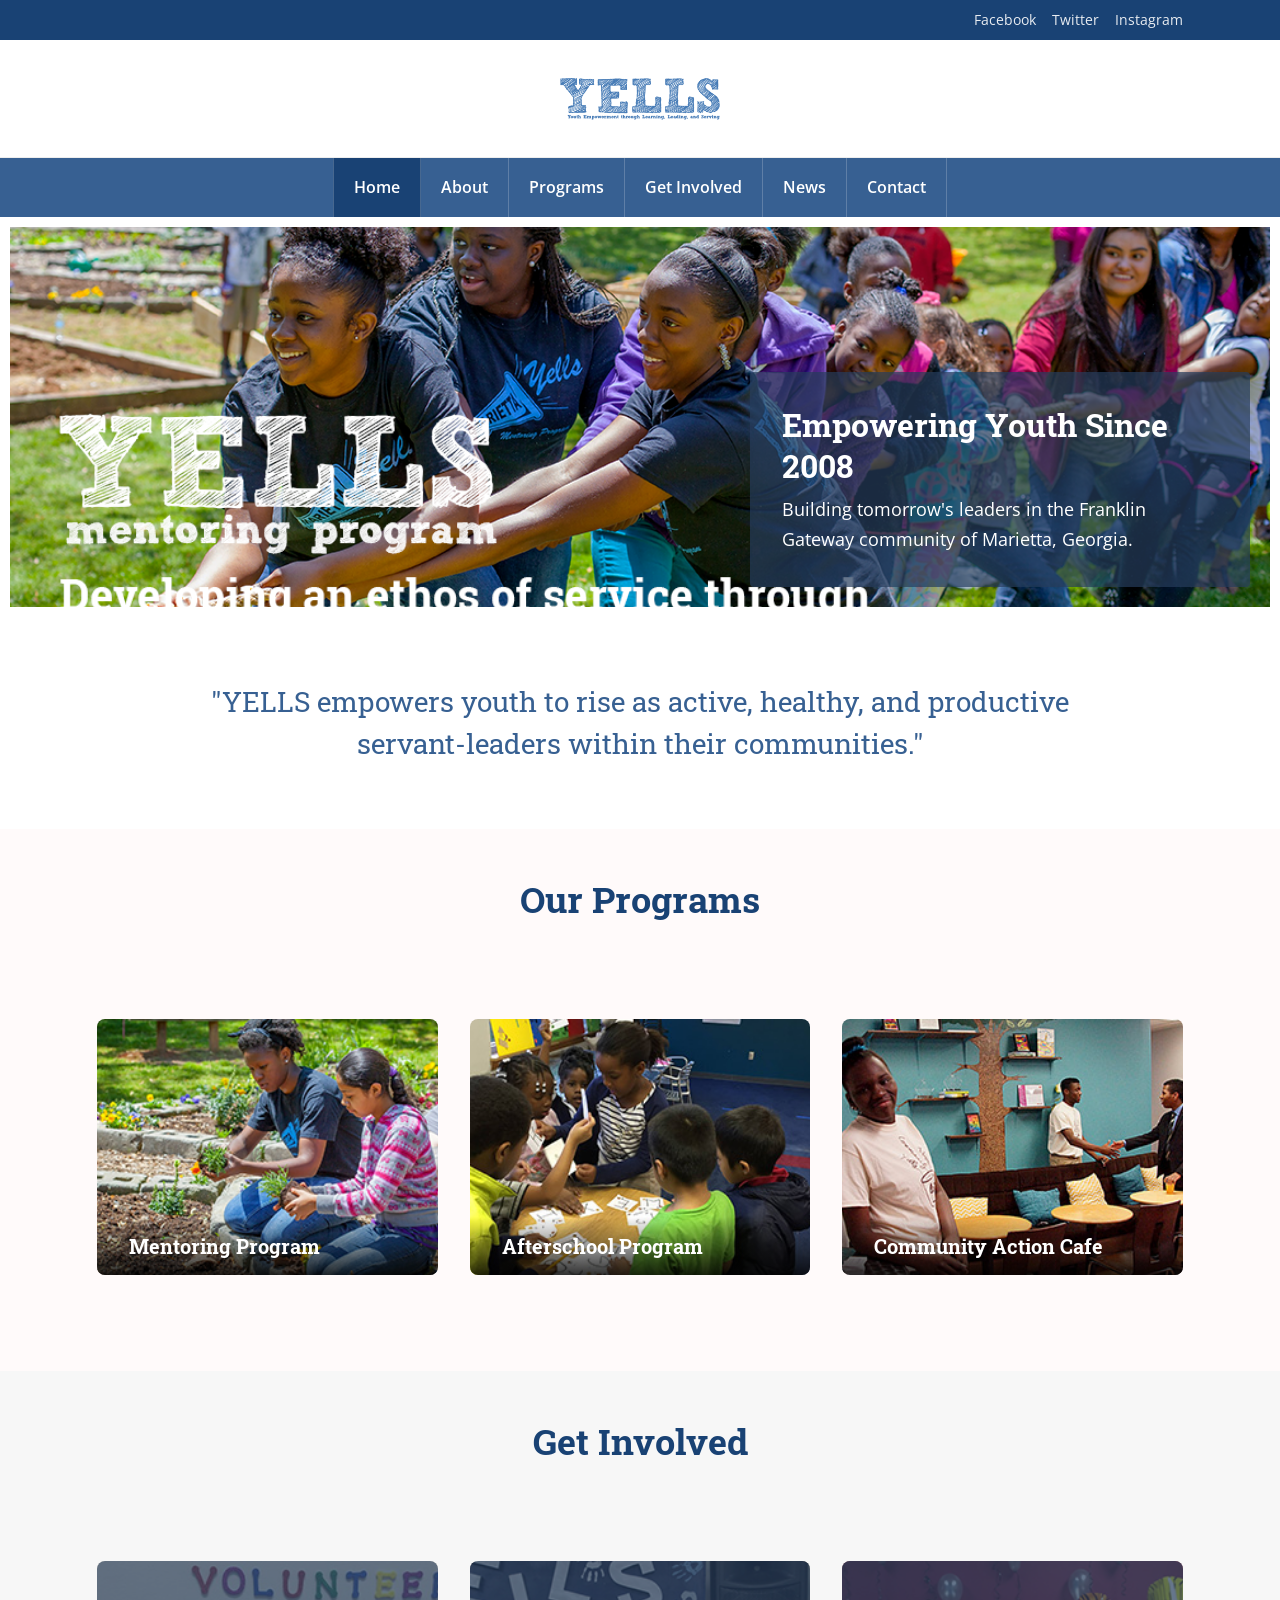
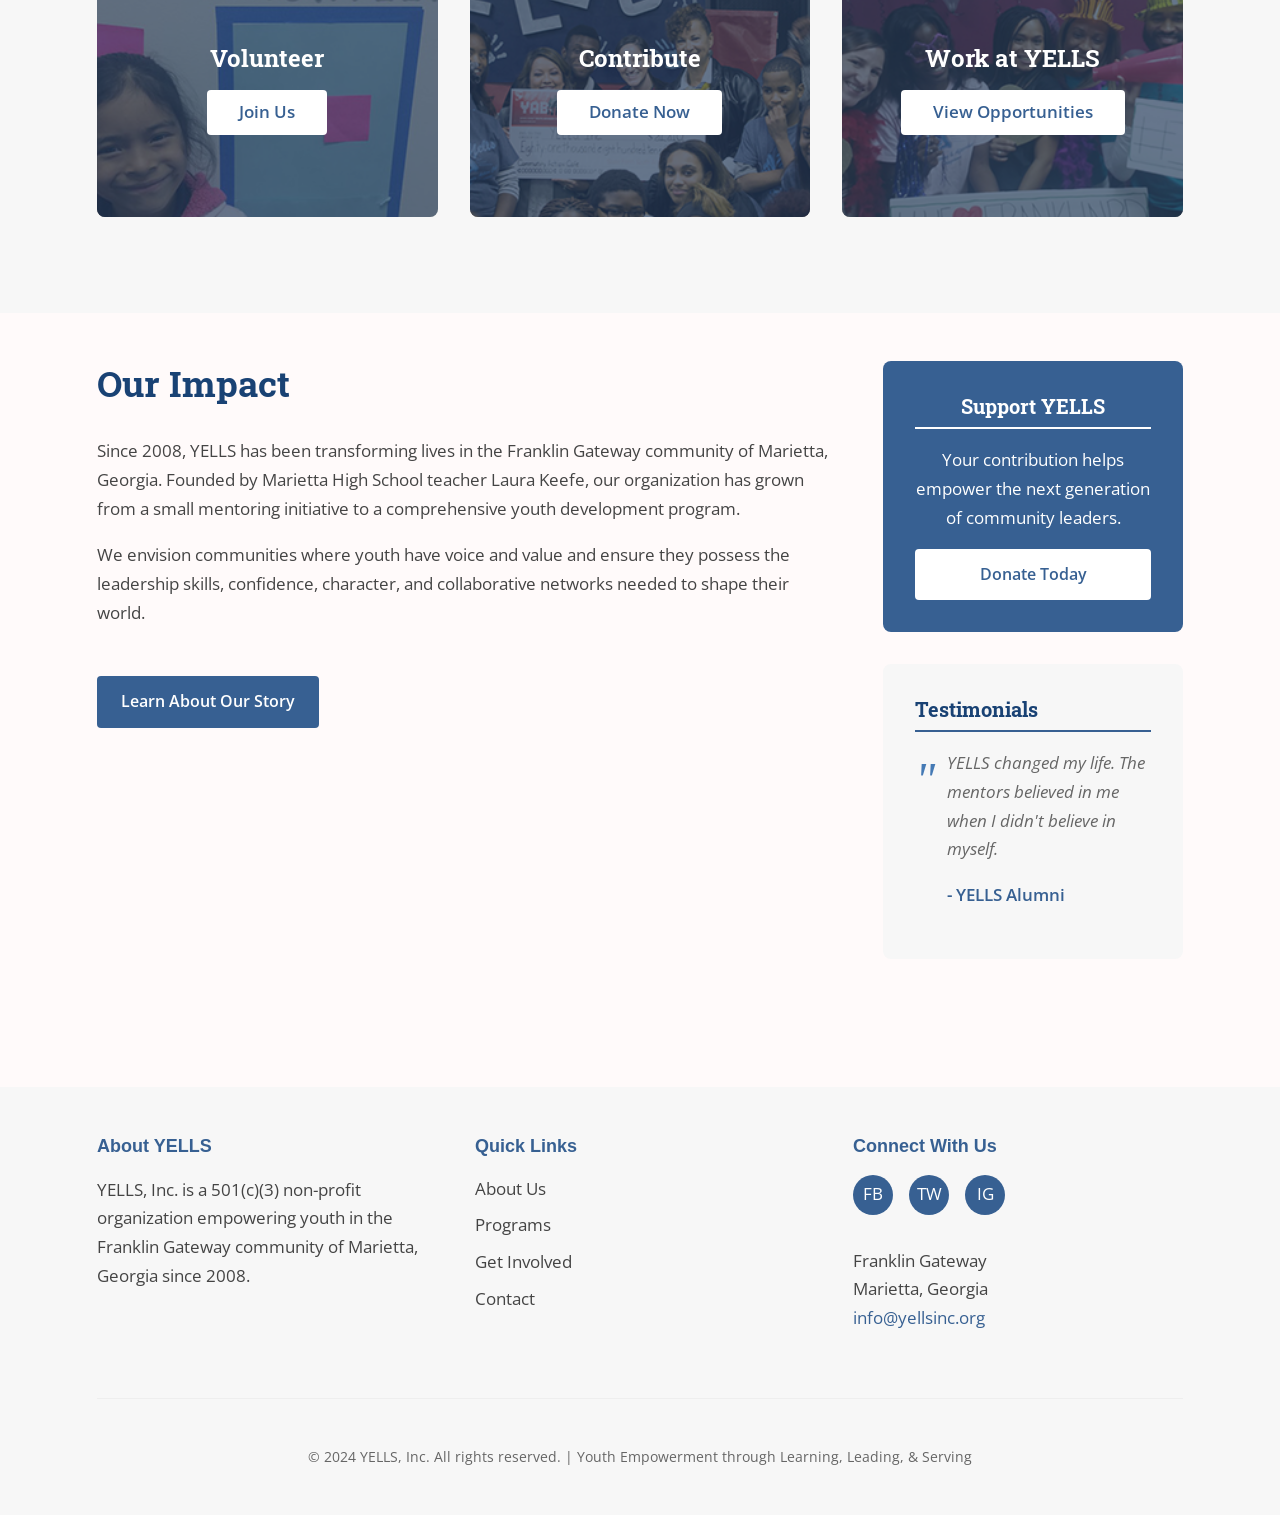
==== index.html @ d7faf768 "YELLS Inc. static site demo" ====
<!DOCTYPE html>
<html lang="en">
<head>
    <meta charset="UTF-8">
    <meta name="viewport" content="width=device-width, initial-scale=1.0">
    <meta name="description" content="YELLS empowers youth to rise as active, healthy, and productive servant-leaders within their communities through mentoring, afterschool programs, and community engagement.">
    <title>YELLS, Inc. - Youth Empowerment through Learning, Leading, & Serving</title>
    <link rel="preconnect" href="https://fonts.googleapis.com">
    <link rel="preconnect" href="https://fonts.gstatic.com" crossorigin>
    <link href="https://fonts.googleapis.com/css2?family=Open+Sans:wght@400;600;700&family=Roboto+Slab:wght@400;600;700&display=swap" rel="stylesheet">
    <link rel="stylesheet" href="css/style.css">
</head>
<body>
    <!-- Header -->
    <header class="header" role="banner">
        <div class="header__top">
            <div class="container">
                <div class="header__social">
                    <a href="https://facebook.com/yellsinc" aria-label="Facebook">Facebook</a>
                    <a href="https://twitter.com/yellsinc" aria-label="Twitter">Twitter</a>
                    <a href="https://instagram.com/yellsinc" aria-label="Instagram">Instagram</a>
                </div>
            </div>
        </div>
        <div class="header__main">
            <div class="container">
                <a href="index.html">
                    <img src="images/YELLSLogoBrighter.png" alt="YELLS - Youth Empowerment through Learning, Leading, and Serving" class="header__logo">
                </a>
            </div>
        </div>
    </header>

    <!-- Navigation -->
    <nav class="nav" aria-label="Main navigation">
        <div class="nav__container">
            <button class="nav__toggle" aria-label="Toggle navigation" aria-expanded="false">
                &#9776;
            </button>
            <ul class="nav__menu">
                <li class="nav__item"><a href="index.html" class="nav__link nav__link--active">Home</a></li>
                <li class="nav__item"><a href="about.html" class="nav__link">About</a></li>
                <li class="nav__item"><a href="programs.html" class="nav__link">Programs</a></li>
                <li class="nav__item"><a href="get-involved.html" class="nav__link">Get Involved</a></li>
                <li class="nav__item"><a href="news.html" class="nav__link">News</a></li>
                <li class="nav__item"><a href="contact.html" class="nav__link">Contact</a></li>
            </ul>
        </div>
    </nav>

    <main role="main">
        <!-- Hero Section -->
        <section class="hero">
            <img src="images/Mentoring_Program_Tagline_narrower.png" alt="YELLS youth participating in outdoor mentoring activity" class="hero__image">
            <div class="hero__content">
                <h2 class="hero__title">Empowering Youth Since 2008</h2>
                <p class="hero__text">Building tomorrow's leaders in the Franklin Gateway community of Marietta, Georgia.</p>
            </div>
        </section>

        <!-- Mission Statement -->
        <section class="mission">
            <div class="container">
                <p class="mission__text">
                    "YELLS empowers youth to rise as active, healthy, and productive servant-leaders within their communities."
                </p>
            </div>
        </section>

        <!-- Programs Section -->
        <section class="section">
            <div class="container">
                <h2 class="text-center mb-3">Our Programs</h2>
                <div class="programs-grid">
                    <!-- Mentoring Program -->
                    <a href="programs.html#mentoring" class="program-card">
                        <img src="images/Mentoring_FP_Button.png" alt="Youth mentoring in garden" class="program-card__image">
                        <h3 class="program-card__title">Mentoring Program</h3>
                        <div class="program-card__overlay">
                            <p class="program-card__description">High school and college students mentor younger peers through outdoor activities and life skills development.</p>
                            <span class="program-card__link">Learn More</span>
                        </div>
                    </a>

                    <!-- Afterschool Program -->
                    <a href="programs.html#afterschool" class="program-card">
                        <img src="images/YELLSAfterSchool.jpg" alt="Children in afterschool program" class="program-card__image">
                        <h3 class="program-card__title">Afterschool Program</h3>
                        <div class="program-card__overlay">
                            <p class="program-card__description">Academic support, enrichment activities, and character development for elementary and middle school students.</p>
                            <span class="program-card__link">Learn More</span>
                        </div>
                    </a>

                    <!-- Community Action Cafe -->
                    <a href="programs.html#cac" class="program-card">
                        <img src="images/CAC_FP_Button.png" alt="Teens at Community Action Cafe" class="program-card__image">
                        <h3 class="program-card__title">Community Action Cafe</h3>
                        <div class="program-card__overlay">
                            <p class="program-card__description">Teen-led social enterprise teaching job skills, entrepreneurship, and community engagement.</p>
                            <span class="program-card__link">Learn More</span>
                        </div>
                    </a>
                </div>
            </div>
        </section>

        <!-- Get Involved CTAs -->
        <section class="section section--gray">
            <div class="container">
                <h2 class="text-center mb-3">Get Involved</h2>
                <div class="cta-grid">
                    <!-- Volunteer -->
                    <a href="get-involved.html#volunteer" class="cta-card">
                        <img src="images/YELLSVolunteerButton-2.jpg" alt="Child with volunteer sign" class="cta-card__image">
                        <div class="cta-card__overlay"></div>
                        <div class="cta-card__content">
                            <h3 class="cta-card__title">Volunteer</h3>
                            <span class="cta-card__link">Join Us</span>
                        </div>
                    </a>

                    <!-- Donate -->
                    <a href="get-involved.html#donate" class="cta-card">
                        <img src="images/Contribute_FP_Button.png" alt="Donation presentation" class="cta-card__image">
                        <div class="cta-card__overlay"></div>
                        <div class="cta-card__content">
                            <h3 class="cta-card__title">Contribute</h3>
                            <span class="cta-card__link">Donate Now</span>
                        </div>
                    </a>

                    <!-- Work at YELLS -->
                    <a href="get-involved.html#jobs" class="cta-card">
                        <img src="images/Work_at_YELLS_FP_Button.png" alt="YELLS staff celebration" class="cta-card__image">
                        <div class="cta-card__overlay"></div>
                        <div class="cta-card__content">
                            <h3 class="cta-card__title">Work at YELLS</h3>
                            <span class="cta-card__link">View Opportunities</span>
                        </div>
                    </a>
                </div>
            </div>
        </section>

        <!-- Impact Section -->
        <section class="section">
            <div class="container">
                <div class="two-column">
                    <div class="two-column__main">
                        <h2>Our Impact</h2>
                        <p>Since 2008, YELLS has been transforming lives in the Franklin Gateway community of Marietta, Georgia. Founded by Marietta High School teacher Laura Keefe, our organization has grown from a small mentoring initiative to a comprehensive youth development program.</p>
                        <p>We envision communities where youth have voice and value and ensure they possess the leadership skills, confidence, character, and collaborative networks needed to shape their world.</p>
                        <a href="about.html" class="btn btn--primary mt-2">Learn About Our Story</a>
                    </div>
                    <div class="two-column__sidebar">
                        <div class="sidebar-widget donate-widget">
                            <h3 class="sidebar-widget__title donate-widget__title">Support YELLS</h3>
                            <p class="donate-widget__text">Your contribution helps empower the next generation of community leaders.</p>
                            <a href="get-involved.html#donate" class="btn">Donate Today</a>
                        </div>
                        <div class="sidebar-widget">
                            <h3 class="sidebar-widget__title">Testimonials</h3>
                            <div class="testimonial">
                                <p class="testimonial__text">YELLS changed my life. The mentors believed in me when I didn't believe in myself.</p>
                                <p class="testimonial__author">- YELLS Alumni</p>
                            </div>
                        </div>
                    </div>
                </div>
            </div>
        </section>
    </main>

    <!-- Footer -->
    <footer class="footer" role="contentinfo">
        <div class="container">
            <div class="footer__grid">
                <div>
                    <h4 class="footer__title">About YELLS</h4>
                    <p>YELLS, Inc. is a 501(c)(3) non-profit organization empowering youth in the Franklin Gateway community of Marietta, Georgia since 2008.</p>
                </div>
                <div>
                    <h4 class="footer__title">Quick Links</h4>
                    <ul class="footer__links">
                        <li><a href="about.html">About Us</a></li>
                        <li><a href="programs.html">Programs</a></li>
                        <li><a href="get-involved.html">Get Involved</a></li>
                        <li><a href="contact.html">Contact</a></li>
                    </ul>
                </div>
                <div>
                    <h4 class="footer__title">Connect With Us</h4>
                    <div class="footer__social">
                        <a href="https://facebook.com/yellsinc" aria-label="Facebook">FB</a>
                        <a href="https://twitter.com/yellsinc" aria-label="Twitter">TW</a>
                        <a href="https://instagram.com/yellsinc" aria-label="Instagram">IG</a>
                    </div>
                    <p class="mt-2">
                        Franklin Gateway<br>
                        Marietta, Georgia<br>
                        <a href="mailto:info@yellsinc.org">info@yellsinc.org</a>
                    </p>
                </div>
            </div>
            <div class="footer__bottom">
                <p>&copy; 2024 YELLS, Inc. All rights reserved. | Youth Empowerment through Learning, Leading, & Serving</p>
            </div>
        </div>
    </footer>

    <script src="js/main.js"></script>
</body>
</html>
---- css/style.css ----
/* YELLS, Inc. - Website Stylesheet */
/* Youth Empowerment through Learning, Leading, & Serving */

/* ============================================
   CSS Variables / Design Tokens
   ============================================ */
:root {
  /* Colors */
  --yells-primary: #376092;
  --yells-primary-light: #6fa4e1;
  --yells-primary-dark: #194274;
  --yells-primary-mid: #4f78aa;
  --yells-background: #FFFaFa;
  --yells-text: #444444;
  --yells-text-light: #666666;
  --yells-gray-light: #F7F7F7;
  --yells-gray: #eeeeee;
  --yells-overlay: rgba(37, 60, 92, 0.7);
  --yells-quote: #457AB5;

  /* Typography */
  --font-body: "Open Sans", system-ui, -apple-system, sans-serif;
  --font-heading: "Roboto Slab", Georgia, serif;
  --font-display: "Gill Sans", Calibri, "Trebuchet MS", sans-serif;

  /* Spacing */
  --max-width: 1150px;
  --spacing-xs: 0.5rem;
  --spacing-sm: 1rem;
  --spacing-md: 2rem;
  --spacing-lg: 3rem;
  --spacing-xl: 4rem;

  /* Transitions */
  --transition: 0.3s ease;
}

/* ============================================
   Reset & Base Styles
   ============================================ */
*, *::before, *::after {
  box-sizing: border-box;
}

html {
  scroll-behavior: smooth;
}

body {
  margin: 0;
  font-family: var(--font-body);
  font-size: 17px;
  line-height: 1.7;
  color: var(--yells-text);
  background-color: var(--yells-background);
}

img {
  max-width: 100%;
  height: auto;
  display: block;
}

a {
  color: var(--yells-primary);
  text-decoration: none;
  transition: color var(--transition);
}

a:hover {
  color: var(--yells-primary-light);
}

h1, h2, h3, h4, h5, h6 {
  font-family: var(--font-heading);
  color: var(--yells-primary-dark);
  line-height: 1.3;
  margin-top: 0;
}

h1 { font-size: 2.526em; }
h2 { font-size: 2.105em; }
h3 { font-size: 1.579em; }
h4 { font-size: 1.316em; }
h5 { font-size: 1.053em; }
h6 { font-size: 0.906em; }

/* ============================================
   Layout
   ============================================ */
.container {
  max-width: var(--max-width);
  margin: 0 auto;
  padding: 0 var(--spacing-md);
}

.section {
  padding: var(--spacing-lg) 0;
}

.section--gray {
  background-color: var(--yells-gray-light);
}

/* ============================================
   Header
   ============================================ */
.header {
  background-color: white;
  border-bottom: 1px solid var(--yells-gray);
}

.header__top {
  background-color: var(--yells-primary-dark);
  padding: var(--spacing-xs) 0;
}

.header__social {
  display: flex;
  justify-content: flex-end;
  gap: var(--spacing-sm);
}

.header__social a {
  color: white;
  font-size: 0.9rem;
  opacity: 0.9;
}

.header__social a:hover {
  opacity: 1;
  color: var(--yells-primary-light);
}

.header__main {
  padding: var(--spacing-md) 0;
  text-align: center;
}

.header__logo {
  max-width: 300px;
  margin: 0 auto;
}

/* ============================================
   Navigation
   ============================================ */
.nav {
  background-color: var(--yells-primary);
  position: sticky;
  top: 0;
  z-index: 1000;
}

.nav__container {
  max-width: var(--max-width);
  margin: 0 auto;
  padding: 0 var(--spacing-md);
}

.nav__toggle {
  display: none;
  background: none;
  border: none;
  color: white;
  font-size: 1.5rem;
  padding: var(--spacing-sm);
  cursor: pointer;
}

.nav__menu {
  display: flex;
  justify-content: center;
  list-style: none;
  margin: 0;
  padding: 0;
}

.nav__item {
  position: relative;
}

.nav__link {
  display: block;
  color: white;
  padding: var(--spacing-sm) 1.25rem;
  font-size: 1rem;
  font-weight: 600;
  transition: background-color var(--transition);
  border-right: 1px solid rgba(255, 255, 255, 0.2);
}

.nav__item:first-child .nav__link {
  border-left: 1px solid rgba(255, 255, 255, 0.2);
}

.nav__link:hover,
.nav__link--active {
  background-color: var(--yells-primary-dark);
  color: white;
}

/* ============================================
   Hero Section
   ============================================ */
.hero {
  position: relative;
  background-color: var(--yells-primary-dark);
  overflow: hidden;
}

.hero__image {
  width: 100%;
  height: 400px;
  object-fit: cover;
  border: 10px solid white;
}

.hero__content {
  position: absolute;
  bottom: 30px;
  right: 30px;
  background-color: var(--yells-overlay);
  padding: var(--spacing-md);
  max-width: 500px;
  border-radius: 4px;
}

.hero__title {
  color: white;
  font-size: 2rem;
  margin-bottom: var(--spacing-xs);
}

.hero__text {
  color: white;
  margin: 0;
  font-size: 1.1rem;
}

/* Page Banner */
.page-banner {
  position: relative;
  height: 250px;
  overflow: hidden;
}

.page-banner__image {
  width: 100%;
  height: 100%;
  object-fit: cover;
}

.page-banner__overlay {
  position: absolute;
  top: 0;
  left: 0;
  right: 0;
  bottom: 0;
  background: linear-gradient(to bottom, rgba(0,0,0,0.2), rgba(0,0,0,0.5));
  display: flex;
  align-items: center;
  justify-content: center;
}

.page-banner__title {
  color: white;
  font-size: 2.5rem;
  text-shadow: 2px 2px 4px rgba(0,0,0,0.5);
  margin: 0;
}

/* ============================================
   Mission Section
   ============================================ */
.mission {
  text-align: center;
  padding: var(--spacing-xl) var(--spacing-md);
  background-color: white;
}

.mission__text {
  font-family: var(--font-heading);
  font-size: 1.75rem;
  color: var(--yells-primary);
  max-width: 900px;
  margin: 0 auto;
  line-height: 1.5;
}

/* ============================================
   Program Cards
   ============================================ */
.programs-grid {
  display: grid;
  grid-template-columns: repeat(3, 1fr);
  gap: var(--spacing-md);
  padding: var(--spacing-lg) 0;
}

.program-card {
  position: relative;
  overflow: hidden;
  border-radius: 8px;
  aspect-ratio: 4/3;
  cursor: pointer;
}

.program-card__image {
  width: 100%;
  height: 100%;
  object-fit: cover;
  transition: transform var(--transition);
}

.program-card__overlay {
  position: absolute;
  top: 0;
  left: 0;
  right: 0;
  bottom: 0;
  background: var(--yells-overlay);
  display: flex;
  flex-direction: column;
  justify-content: center;
  align-items: center;
  padding: var(--spacing-md);
  opacity: 0;
  transition: opacity var(--transition);
}

.program-card:hover .program-card__overlay {
  opacity: 1;
}

.program-card:hover .program-card__image {
  transform: scale(1.05);
}

.program-card__title {
  position: absolute;
  bottom: 0;
  left: 0;
  right: 0;
  padding: var(--spacing-sm) var(--spacing-md);
  background: linear-gradient(transparent, rgba(0,0,0,0.8));
  color: white;
  font-family: var(--font-heading);
  font-size: 1.25rem;
  margin: 0;
}

.program-card__description {
  color: white;
  text-align: center;
  margin-bottom: var(--spacing-sm);
}

.program-card__link {
  color: white;
  border: 2px solid white;
  padding: var(--spacing-xs) var(--spacing-md);
  border-radius: 4px;
  font-weight: 600;
  transition: all var(--transition);
}

.program-card__link:hover {
  background-color: white;
  color: var(--yells-primary);
}

/* ============================================
   CTA Cards (Volunteer, Donate, Work)
   ============================================ */
.cta-grid {
  display: grid;
  grid-template-columns: repeat(3, 1fr);
  gap: var(--spacing-md);
  padding: var(--spacing-lg) 0;
}

.cta-card {
  position: relative;
  overflow: hidden;
  border-radius: 8px;
  aspect-ratio: 4/3;
  display: flex;
  align-items: center;
  justify-content: center;
}

.cta-card__image {
  position: absolute;
  width: 100%;
  height: 100%;
  object-fit: cover;
  z-index: 1;
}

.cta-card__overlay {
  position: absolute;
  top: 0;
  left: 0;
  right: 0;
  bottom: 0;
  background: var(--yells-overlay);
  z-index: 2;
  transition: background var(--transition);
}

.cta-card:hover .cta-card__overlay {
  background: rgba(37, 60, 92, 0.85);
}

.cta-card__content {
  position: relative;
  z-index: 3;
  text-align: center;
  padding: var(--spacing-md);
}

.cta-card__title {
  color: white;
  font-size: 1.5rem;
  margin-bottom: var(--spacing-sm);
}

.cta-card__link {
  display: inline-block;
  background-color: white;
  color: var(--yells-primary);
  padding: var(--spacing-xs) var(--spacing-md);
  border-radius: 4px;
  font-weight: 600;
  transition: all var(--transition);
}

.cta-card__link:hover {
  background-color: var(--yells-primary-light);
  color: white;
}

/* ============================================
   Buttons
   ============================================ */
.btn {
  display: inline-block;
  padding: 0.75rem 1.5rem;
  font-size: 1rem;
  font-weight: 600;
  text-align: center;
  border-radius: 4px;
  transition: all var(--transition);
  cursor: pointer;
  border: none;
}

.btn--primary {
  background-color: var(--yells-primary);
  color: white;
}

.btn--primary:hover {
  background-color: var(--yells-primary-dark);
  color: white;
}

.btn--secondary {
  background-color: transparent;
  color: var(--yells-primary);
  border: 2px solid var(--yells-primary);
}

.btn--secondary:hover {
  background-color: var(--yells-primary);
  color: white;
}

.btn--large {
  padding: 1rem 2rem;
  font-size: 1.125rem;
}

/* ============================================
   Content Sections
   ============================================ */
.content {
  padding: var(--spacing-lg) 0;
}

.content__title {
  margin-bottom: var(--spacing-md);
}

.content p {
  margin-bottom: var(--spacing-sm);
}

/* Two Column Layout */
.two-column {
  display: grid;
  grid-template-columns: 1fr 300px;
  gap: var(--spacing-lg);
}

.two-column__main {
  min-width: 0;
}

.two-column__sidebar {
  min-width: 0;
}

/* ============================================
   Sidebar
   ============================================ */
.sidebar-widget {
  background-color: var(--yells-gray-light);
  padding: var(--spacing-md);
  border-radius: 8px;
  margin-bottom: var(--spacing-md);
}

.sidebar-widget__title {
  font-size: 1.25rem;
  margin-bottom: var(--spacing-sm);
  padding-bottom: var(--spacing-xs);
  border-bottom: 2px solid var(--yells-primary);
}

.donate-widget {
  background-color: var(--yells-primary);
  color: white;
  text-align: center;
}

.donate-widget__title {
  color: white;
  border-bottom-color: white;
}

.donate-widget__text {
  margin-bottom: var(--spacing-sm);
}

.donate-widget .btn {
  background-color: white;
  color: var(--yells-primary);
  width: 100%;
}

.donate-widget .btn:hover {
  background-color: var(--yells-primary-light);
  color: white;
}

/* Testimonials */
.testimonial {
  font-style: italic;
  position: relative;
  padding-left: var(--spacing-md);
}

.testimonial::before {
  content: '"';
  font-size: 3rem;
  color: var(--yells-quote);
  position: absolute;
  left: 0;
  top: -10px;
  font-family: Georgia, serif;
}

.testimonial__text {
  margin-bottom: var(--spacing-xs);
  color: var(--yells-text-light);
}

.testimonial__author {
  font-style: normal;
  font-weight: 600;
  color: var(--yells-primary);
}

/* ============================================
   Staff Grid
   ============================================ */
.staff-grid {
  display: grid;
  grid-template-columns: repeat(auto-fill, minmax(200px, 1fr));
  gap: var(--spacing-md);
}

.staff-card {
  text-align: center;
}

.staff-card__image {
  width: 150px;
  height: 150px;
  border-radius: 50%;
  object-fit: cover;
  margin: 0 auto var(--spacing-sm);
  border: 4px solid var(--yells-primary);
}

.staff-card__name {
  font-size: 1.125rem;
  margin-bottom: var(--spacing-xs);
}

.staff-card__title {
  color: var(--yells-text-light);
  font-size: 0.9rem;
}

/* ============================================
   Partners Grid
   ============================================ */
.partners-grid {
  display: grid;
  grid-template-columns: repeat(auto-fill, minmax(150px, 1fr));
  gap: var(--spacing-md);
  align-items: center;
}

.partner-logo {
  max-height: 100px;
  width: auto;
  margin: 0 auto;
  filter: grayscale(30%);
  transition: filter var(--transition);
}

.partner-logo:hover {
  filter: grayscale(0%);
}

/* ============================================
   Program Detail
   ============================================ */
.program-detail {
  padding: var(--spacing-lg) 0;
}

.program-detail__image {
  width: 100%;
  border-radius: 8px;
  margin-bottom: var(--spacing-md);
}

.program-detail__collage {
  display: grid;
  grid-template-columns: repeat(2, 1fr);
  gap: var(--spacing-sm);
  margin: var(--spacing-md) 0;
}

.program-detail__collage img {
  border-radius: 4px;
}

/* ============================================
   Contact Form
   ============================================ */
.contact-form {
  max-width: 600px;
}

.form-group {
  margin-bottom: var(--spacing-md);
}

.form-group label {
  display: block;
  margin-bottom: var(--spacing-xs);
  font-weight: 600;
}

.form-group input,
.form-group textarea,
.form-group select {
  width: 100%;
  padding: 0.75rem;
  border: 1px solid var(--yells-gray);
  border-radius: 4px;
  font-family: inherit;
  font-size: 1rem;
  transition: border-color var(--transition);
}

.form-group input:focus,
.form-group textarea:focus,
.form-group select:focus {
  outline: none;
  border-color: var(--yells-primary);
}

.form-group textarea {
  min-height: 150px;
  resize: vertical;
}

/* Contact Info */
.contact-info {
  background-color: var(--yells-gray-light);
  padding: var(--spacing-md);
  border-radius: 8px;
}

.contact-info__item {
  display: flex;
  align-items: flex-start;
  margin-bottom: var(--spacing-sm);
}

.contact-info__icon {
  width: 24px;
  margin-right: var(--spacing-sm);
  color: var(--yells-primary);
}

/* ============================================
   News/Blog Cards
   ============================================ */
.news-grid {
  display: grid;
  grid-template-columns: repeat(auto-fill, minmax(300px, 1fr));
  gap: var(--spacing-md);
}

.news-card {
  background-color: white;
  border-radius: 8px;
  overflow: hidden;
  box-shadow: 0 2px 8px rgba(0,0,0,0.1);
  transition: transform var(--transition), box-shadow var(--transition);
}

.news-card:hover {
  transform: translateY(-4px);
  box-shadow: 0 4px 16px rgba(0,0,0,0.15);
}

.news-card__image {
  width: 100%;
  height: 200px;
  object-fit: cover;
}

.news-card__content {
  padding: var(--spacing-md);
}

.news-card__date {
  color: var(--yells-text-light);
  font-size: 0.875rem;
  margin-bottom: var(--spacing-xs);
}

.news-card__title {
  font-size: 1.25rem;
  margin-bottom: var(--spacing-xs);
}

.news-card__excerpt {
  color: var(--yells-text-light);
  margin-bottom: var(--spacing-sm);
}

/* ============================================
   Footer
   ============================================ */
.footer {
  background-color: var(--yells-gray-light);
  padding: var(--spacing-lg) 0 var(--spacing-md);
  margin-top: var(--spacing-lg);
}

.footer__grid {
  display: grid;
  grid-template-columns: repeat(3, 1fr);
  gap: var(--spacing-lg);
  margin-bottom: var(--spacing-lg);
}

.footer__title {
  font-family: var(--font-display);
  font-size: 1.125rem;
  margin-bottom: var(--spacing-sm);
  color: var(--yells-primary);
}

.footer__links {
  list-style: none;
  padding: 0;
  margin: 0;
}

.footer__links li {
  margin-bottom: var(--spacing-xs);
}

.footer__links a {
  color: var(--yells-text);
}

.footer__links a:hover {
  color: var(--yells-primary);
}

.footer__social {
  display: flex;
  gap: var(--spacing-sm);
}

.footer__social a {
  display: inline-flex;
  align-items: center;
  justify-content: center;
  width: 40px;
  height: 40px;
  background-color: var(--yells-primary);
  color: white;
  border-radius: 50%;
  transition: background-color var(--transition);
}

.footer__social a:hover {
  background-color: var(--yells-primary-dark);
  color: white;
}

.footer__bottom {
  text-align: center;
  padding-top: var(--spacing-md);
  border-top: 1px solid var(--yells-gray);
  color: var(--yells-text-light);
  font-size: 0.875rem;
}

/* ============================================
   Utility Classes
   ============================================ */
.text-center { text-align: center; }
.text-primary { color: var(--yells-primary); }
.mb-0 { margin-bottom: 0; }
.mb-1 { margin-bottom: var(--spacing-sm); }
.mb-2 { margin-bottom: var(--spacing-md); }
.mb-3 { margin-bottom: var(--spacing-lg); }
.mt-2 { margin-top: var(--spacing-md); }
.mt-3 { margin-top: var(--spacing-lg); }

/* ============================================
   Responsive Design
   ============================================ */
@media (max-width: 1024px) {
  .programs-grid,
  .cta-grid {
    grid-template-columns: repeat(2, 1fr);
  }

  .footer__grid {
    grid-template-columns: repeat(2, 1fr);
  }
}

@media (max-width: 768px) {
  .two-column {
    grid-template-columns: 1fr;
  }

  .two-column__sidebar {
    order: -1;
  }

  .nav__toggle {
    display: block;
  }

  .nav__menu {
    display: none;
    flex-direction: column;
    position: absolute;
    top: 100%;
    left: 0;
    right: 0;
    background-color: var(--yells-primary);
  }

  .nav__menu--open {
    display: flex;
  }

  .nav__link {
    border-right: none;
    border-bottom: 1px solid rgba(255, 255, 255, 0.2);
  }

  .nav__item:first-child .nav__link {
    border-left: none;
  }

  .hero__content {
    position: relative;
    bottom: auto;
    right: auto;
    max-width: none;
    border-radius: 0;
  }

  .hero__image {
    height: 250px;
  }

  .page-banner {
    height: 180px;
  }

  .page-banner__title {
    font-size: 1.75rem;
  }

  .mission__text {
    font-size: 1.35rem;
  }

  .footer__grid {
    grid-template-columns: 1fr;
  }
}

@media (max-width: 600px) {
  body {
    font-size: 16px;
  }

  h1 { font-size: 2rem; }
  h2 { font-size: 1.75rem; }
  h3 { font-size: 1.35rem; }

  .container {
    padding: 0 var(--spacing-sm);
  }

  .programs-grid,
  .cta-grid {
    grid-template-columns: 1fr;
  }

  .staff-grid {
    grid-template-columns: repeat(2, 1fr);
  }

  .header__logo {
    max-width: 200px;
  }
}
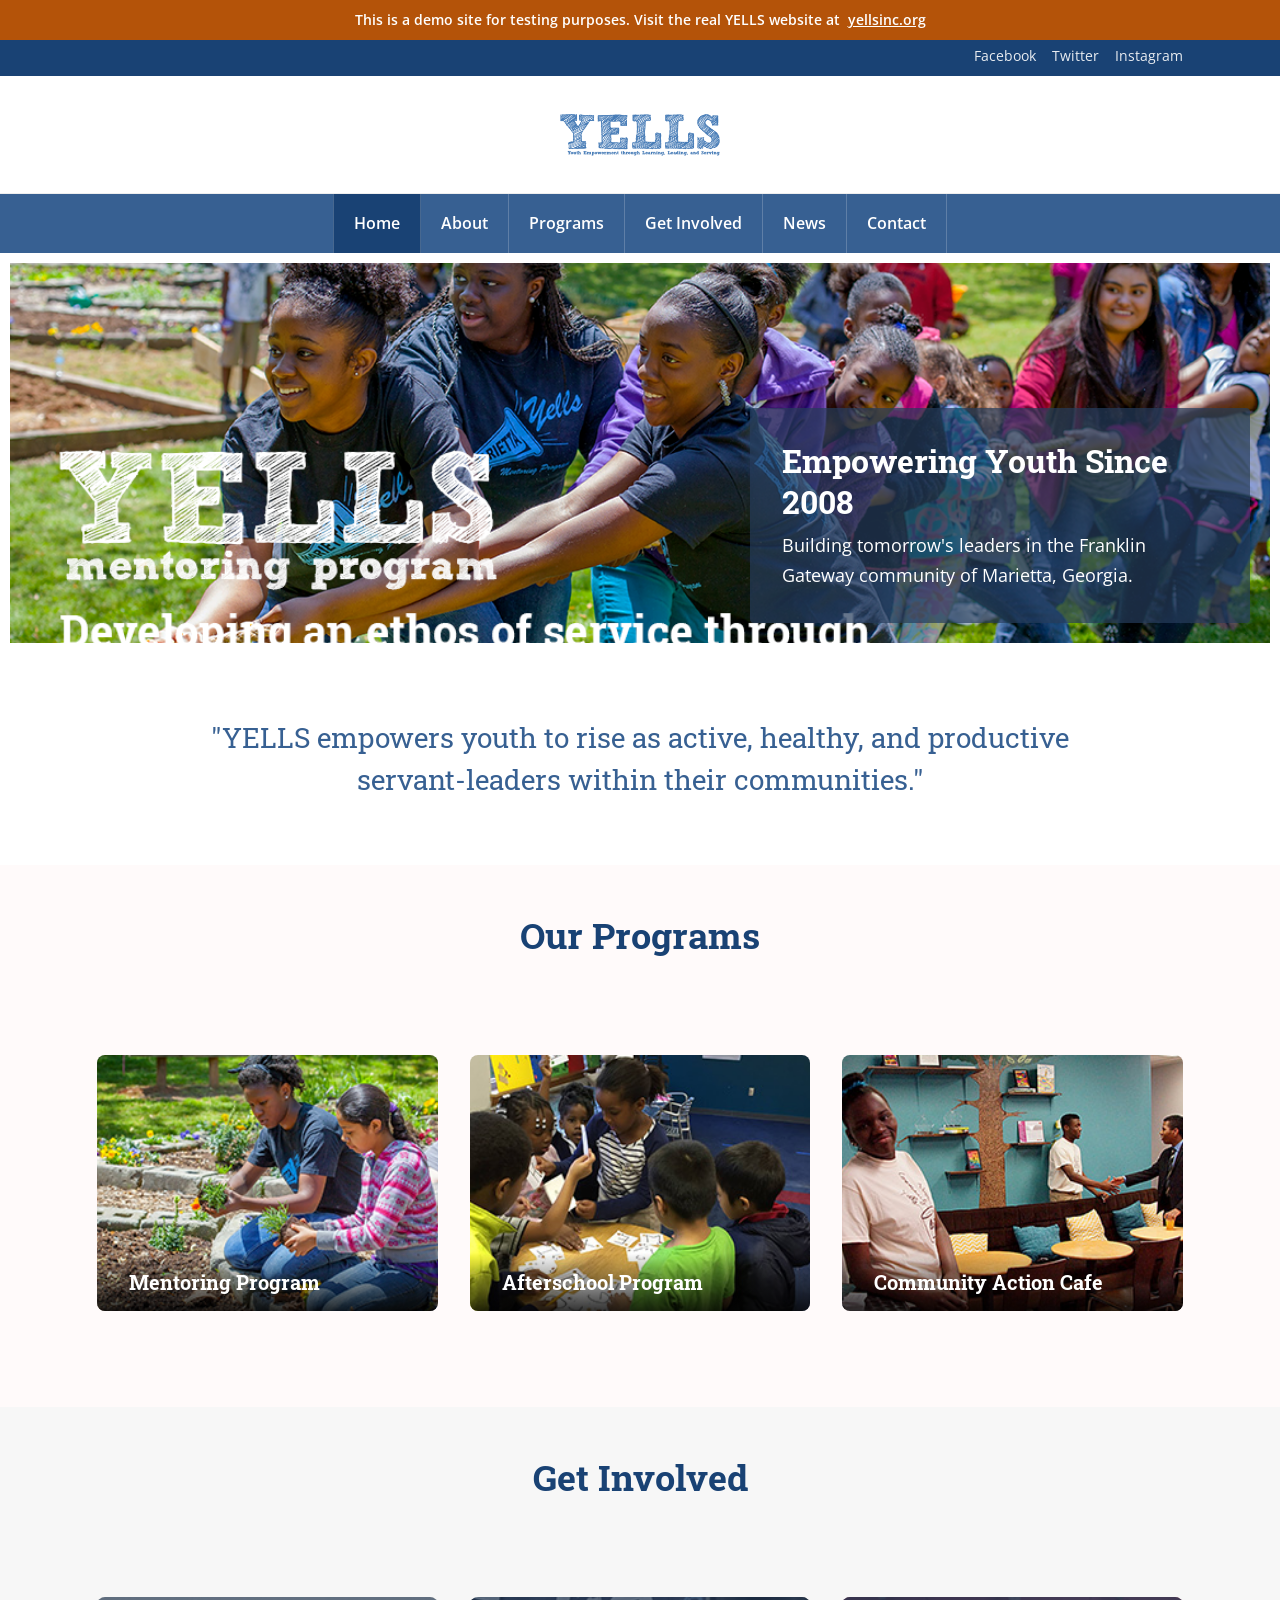
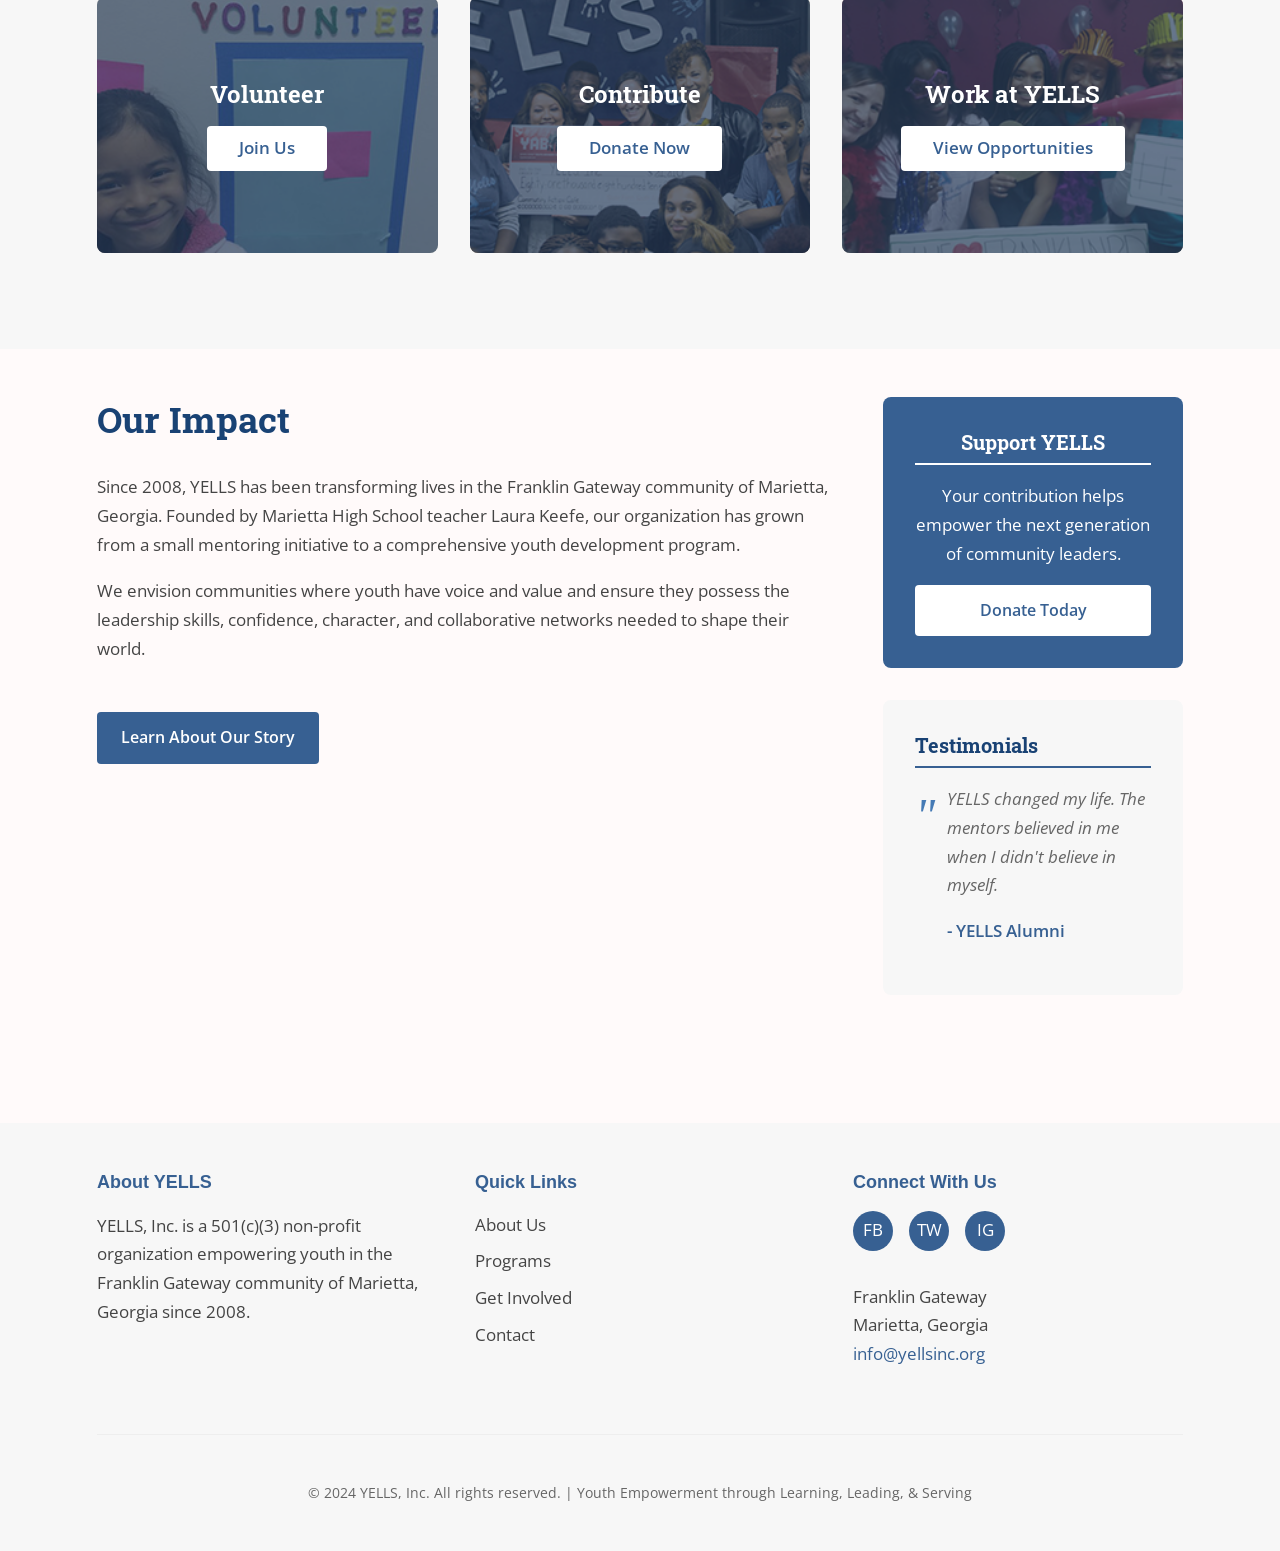
==== commit c6035c7f: "Add demo site banner to all pages Adds a fixed amber banner at the top of every page indicating this" ====
--- a/index.html
+++ b/index.html
@@ -10,7 +10,12 @@
     <link href="https://fonts.googleapis.com/css2?family=Open+Sans:wght@400;600;700&family=Roboto+Slab:wght@400;600;700&display=swap" rel="stylesheet">
     <link rel="stylesheet" href="css/style.css">
 </head>
-<body>
+<body class="has-demo-banner">
+    <div class="demo-banner" role="banner" aria-label="Demo site notice">
+        This is a demo site for testing purposes. Visit the real YELLS website at
+        <a href="https://yellsinc.org" class="demo-banner__link" target="_blank" rel="noopener">yellsinc.org</a>
+    </div>
+
     <!-- Header -->
     <header class="header" role="banner">
         <div class="header__top">
--- a/css/style.css
+++ b/css/style.css
@@ -957,3 +957,39 @@
     max-width: 200px;
   }
 }
+
+/* ============================================
+   Demo Site Banner
+   ============================================ */
+.demo-banner {
+  position: fixed;
+  top: 0;
+  left: 0;
+  right: 0;
+  z-index: 9999;
+  background-color: #b45309;
+  color: white;
+  text-align: center;
+  padding: 0.5rem 1rem;
+  font-size: 0.875rem;
+  font-weight: 600;
+  font-family: var(--font-body);
+}
+
+.demo-banner__link {
+  color: white;
+  text-decoration: underline;
+  margin-left: 0.25rem;
+}
+
+.demo-banner__link:hover {
+  color: #fef3c7;
+}
+
+body.has-demo-banner {
+  padding-top: 36px;
+}
+
+body.has-demo-banner .nav {
+  top: 36px;
+}
